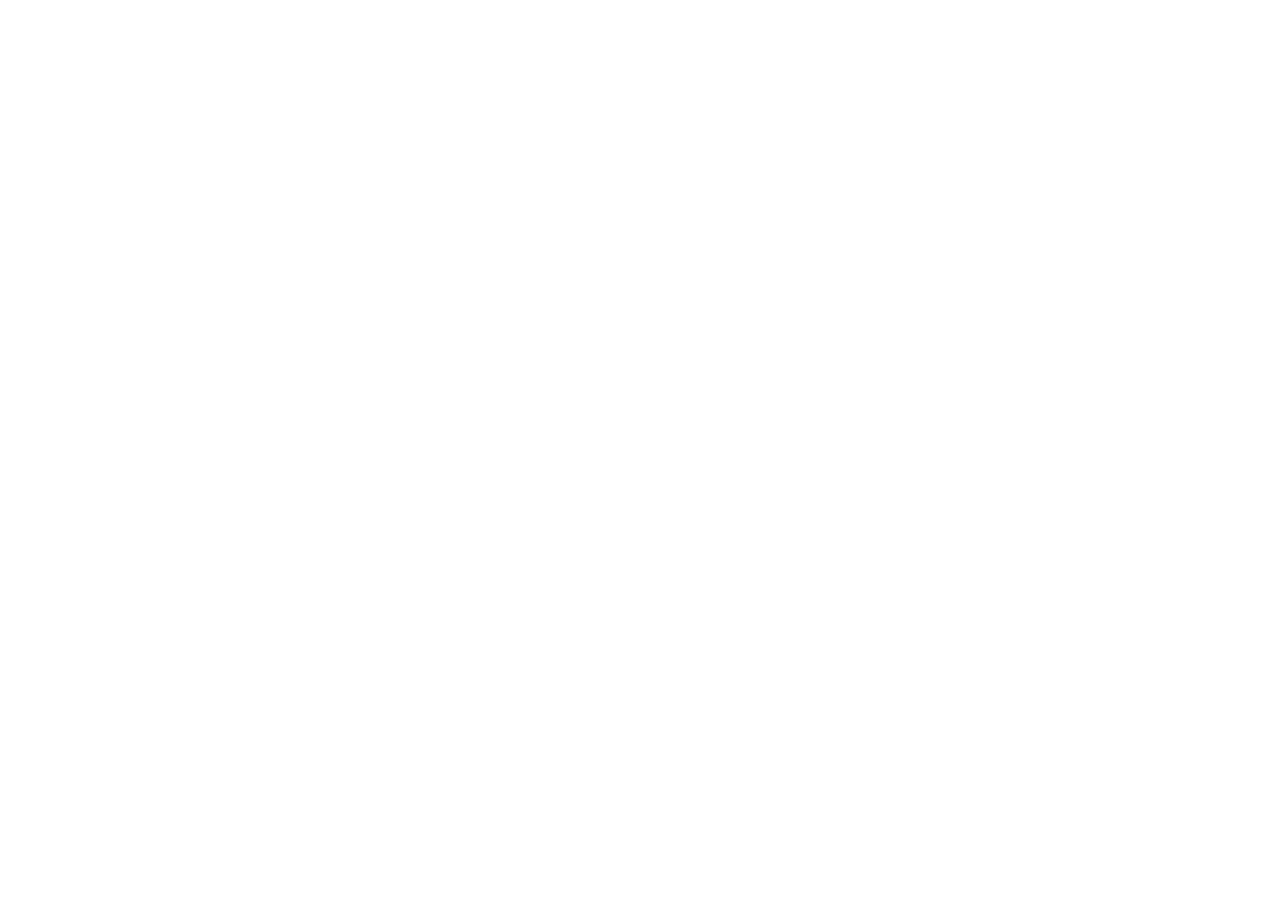
==== login.html @ d52c8773 "init project" ====
<!DOCTYPE html>
<html lang="en">

<head>
    <meta charset="UTF-8">
    <meta http-equiv="X-UA-Compatible" content="IE=edge">
    <meta name="viewport" content="width=device-width, initial-scale=1.0">
    <title>Document</title>
</head>

<body>

</body>

</html>
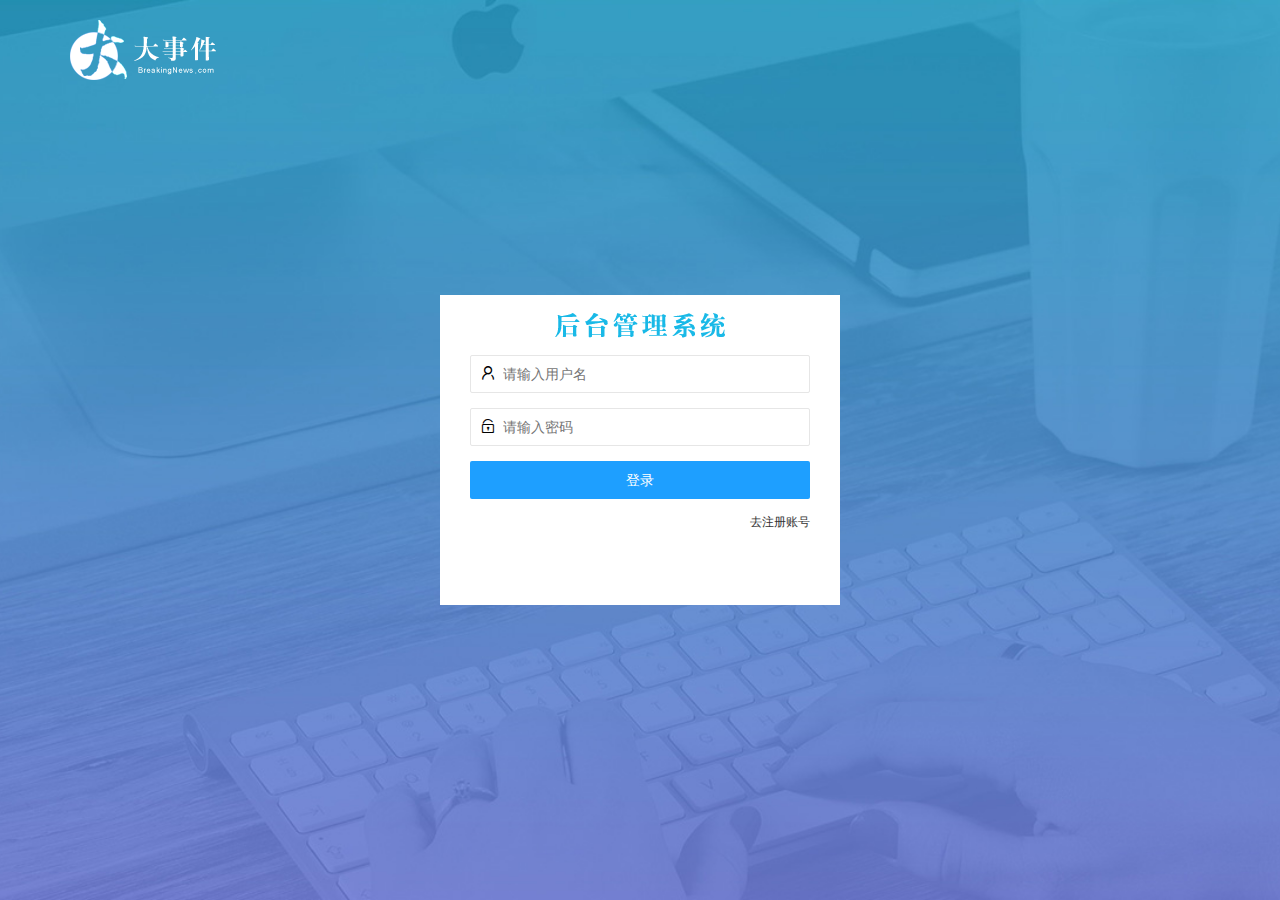
==== commit 73c5dde0: "完成了登录和注册功能的开发" ====
--- a/login.html
+++ b/login.html
@@ -5,11 +5,84 @@
     <meta charset="UTF-8">
     <meta http-equiv="X-UA-Compatible" content="IE=edge">
     <meta name="viewport" content="width=device-width, initial-scale=1.0">
-    <title>Document</title>
+    <title>大事件-登录/注册</title>
+    <!-- 导入liyui的样式 -->
+    <link rel="stylesheet" href="assets/lib/layui/css/layui.css">
+    <!-- 导入自己的样式表 -->
+    <link rel="stylesheet" href="/assets/css/login.css" />
 </head>
 
 <body>
+    <!-- 头部的logo区域 -->
+    <div class="layui-main">
+        <img src="assets/images/logo.png" alt="">
+    </div>
+    <!-- 登录注册区域 -->
+    <div class="loginAndRegBox">
+        <div class="title-box"></div>
+        <!-- 登录的div -->
+        <div class="login-box">
+            <!-- 登录的表单 -->
+            <form class="layui-form" id="form_login">
+                <!-- 用户名 -->
+                <div class="layui-form-item">
+                    <i class="layui-icon layui-icon-username"></i>
+                    <input type="text" name="username" required lay-verify="required" placeholder="请输入用户名" autocomplete="off" class="layui-input">
+                </div>
+                <!-- 密码 -->
+                <div class="layui-form-item">
+                    <i class="layui-icon layui-icon-password"></i>
+                    <input type="password" name="password" required lay-verify="required|pwd" placeholder="请输入密码" autocomplete="off" class="layui-input">
+                </div>
+                <!-- 登录按钮 -->
+                <div class="layui-form-item">
+                    <button class="layui-btn layui-btn-fluid layui-btn-normal" lay-submit lay-filter="formDemo">登录</button>
+                </div>
+                <div class="layui-form-item links">
+                    <!-- javascript:;防止点击的时候页面进行跳转 -->
+                    <a href="javascript:;" id="link_reg">去注册账号</a>
+                </div>
+            </form>
+        </div>
+        <!-- 注册的div -->
+        <div class="reg-box">
+            <!-- 注册的表单 -->
+            <form class="layui-form" id="form_reg">
+                <!-- 用户名 -->
+                <div class="layui-form-item">
+                    <i class="layui-icon layui-icon-username"></i>
+                    <input type="text" name="username" required lay-verify="required" placeholder="请输入用户名" autocomplete="off" class="layui-input">
+                </div>
+                <!-- 密码 -->
+                <div class="layui-form-item">
+                    <i class="layui-icon layui-icon-password"></i>
+                    <input type="password" name="password" required lay-verify="required|pwd" placeholder="请输入密码" autocomplete="off" class="layui-input">
+                </div>
+                <!-- 确认密码 -->
+                <div class="layui-form-item">
+                    <i class="layui-icon layui-icon-password"></i>
+                    <input type="password" name="repassword" required lay-verify="required|pwd|repwd" placeholder="请输入密码" autocomplete="off" class="layui-input">
+                </div>
+                <!-- 注册按钮 -->
+                <div class="layui-form-item">
+                    <button class="layui-btn layui-btn-fluid layui-btn-normal" lay-submit lay-filter="formDemo">注册</button>
+                </div>
+                <div class="layui-form-item links">
+                    <!-- javascript:;防止点击的时候页面进行跳转 -->
+                    <a href="javascript:;" id="link_login">去登录</a>
+                </div>
+            </form>
 
+        </div>
+    </div>
+    <!-- 导入layui的js文件 -->
+    <script src="assets/lib/layui/layui.all.js"></script>
+    <!-- 导入jQuery -->
+    <script src="assets/lib/jquery.js"></script>
+    <!-- 导入自己的baseAPI脚本 -->
+    <script src="assets/js/baseAPI.js"></script>
+    <!-- 导入自己的JavaScript脚本 -->
+    <script src="assets/js/login.js"></script>
 </body>
 
 </html>--- a/assets/lib/layui/css/layui.css
+++ b/assets/lib/layui/css/layui.css
@@ -0,0 +1,2 @@
+/** layui-v2.5.5 MIT License By https://www.layui.com */
+ .layui-inline,img{display:inline-block;vertical-align:middle}h1,h2,h3,h4,h5,h6{font-weight:400}.layui-edge,.layui-header,.layui-inline,.layui-main{position:relative}.layui-body,.layui-edge,.layui-elip{overflow:hidden}.layui-btn,.layui-edge,.layui-inline,img{vertical-align:middle}.layui-btn,.layui-disabled,.layui-icon,.layui-unselect{-moz-user-select:none;-webkit-user-select:none;-ms-user-select:none}.layui-elip,.layui-form-checkbox span,.layui-form-pane .layui-form-label{text-overflow:ellipsis;white-space:nowrap}.layui-breadcrumb,.layui-tree-btnGroup{visibility:hidden}blockquote,body,button,dd,div,dl,dt,form,h1,h2,h3,h4,h5,h6,input,li,ol,p,pre,td,textarea,th,ul{margin:0;padding:0;-webkit-tap-highlight-color:rgba(0,0,0,0)}a:active,a:hover{outline:0}img{border:none}li{list-style:none}table{border-collapse:collapse;border-spacing:0}h4,h5,h6{font-size:100%}button,input,optgroup,option,select,textarea{font-family:inherit;font-size:inherit;font-style:inherit;font-weight:inherit;outline:0}pre{white-space:pre-wrap;white-space:-moz-pre-wrap;white-space:-pre-wrap;white-space:-o-pre-wrap;word-wrap:break-word}body{line-height:24px;font:14px Helvetica Neue,Helvetica,PingFang SC,Tahoma,Arial,sans-serif}hr{height:1px;margin:10px 0;border:0;clear:both}a{color:#333;text-decoration:none}a:hover{color:#777}a cite{font-style:normal;*cursor:pointer}.layui-border-box,.layui-border-box *{box-sizing:border-box}.layui-box,.layui-box *{box-sizing:content-box}.layui-clear{clear:both;*zoom:1}.layui-clear:after{content:'\20';clear:both;*zoom:1;display:block;height:0}.layui-inline{*display:inline;*zoom:1}.layui-edge{display:inline-block;width:0;height:0;border-width:6px;border-style:dashed;border-color:transparent}.layui-edge-top{top:-4px;border-bottom-color:#999;border-bottom-style:solid}.layui-edge-right{border-left-color:#999;border-left-style:solid}.layui-edge-bottom{top:2px;border-top-color:#999;border-top-style:solid}.layui-edge-left{border-right-color:#999;border-right-style:solid}.layui-disabled,.layui-disabled:hover{color:#d2d2d2!important;cursor:not-allowed!important}.layui-circle{border-radius:100%}.layui-show{display:block!important}.layui-hide{display:none!important}@font-face{font-family:layui-icon;src:url(../font/iconfont.eot?v=250);src:url(../font/iconfont.eot?v=250#iefix) format('embedded-opentype'),url(../font/iconfont.woff2?v=250) format('woff2'),url(../font/iconfont.woff?v=250) format('woff'),url(../font/iconfont.ttf?v=250) format('truetype'),url(../font/iconfont.svg?v=250#layui-icon) format('svg')}.layui-icon{font-family:layui-icon!important;font-size:16px;font-style:normal;-webkit-font-smoothing:antialiased;-moz-osx-font-smoothing:grayscale}.layui-icon-reply-fill:before{content:"\e611"}.layui-icon-set-fill:before{content:"\e614"}.layui-icon-menu-fill:before{content:"\e60f"}.layui-icon-search:before{content:"\e615"}.layui-icon-share:before{content:"\e641"}.layui-icon-set-sm:before{content:"\e620"}.layui-icon-engine:before{content:"\e628"}.layui-icon-close:before{content:"\1006"}.layui-icon-close-fill:before{content:"\1007"}.layui-icon-chart-screen:before{content:"\e629"}.layui-icon-star:before{content:"\e600"}.layui-icon-circle-dot:before{content:"\e617"}.layui-icon-chat:before{content:"\e606"}.layui-icon-release:before{content:"\e609"}.layui-icon-list:before{content:"\e60a"}.layui-icon-chart:before{content:"\e62c"}.layui-icon-ok-circle:before{content:"\1005"}.layui-icon-layim-theme:before{content:"\e61b"}.layui-icon-table:before{content:"\e62d"}.layui-icon-right:before{content:"\e602"}.layui-icon-left:before{content:"\e603"}.layui-icon-cart-simple:before{content:"\e698"}.layui-icon-face-cry:before{content:"\e69c"}.layui-icon-face-smile:before{content:"\e6af"}.layui-icon-survey:before{content:"\e6b2"}.layui-icon-tree:before{content:"\e62e"}.layui-icon-upload-circle:before{content:"\e62f"}.layui-icon-add-circle:before{content:"\e61f"}.layui-icon-download-circle:before{content:"\e601"}.layui-icon-templeate-1:before{content:"\e630"}.layui-icon-util:before{content:"\e631"}.layui-icon-face-surprised:before{content:"\e664"}.layui-icon-edit:before{content:"\e642"}.layui-icon-speaker:before{content:"\e645"}.layui-icon-down:before{content:"\e61a"}.layui-icon-file:before{content:"\e621"}.layui-icon-layouts:before{content:"\e632"}.layui-icon-rate-half:before{content:"\e6c9"}.layui-icon-add-circle-fine:before{content:"\e608"}.layui-icon-prev-circle:before{content:"\e633"}.layui-icon-read:before{content:"\e705"}.layui-icon-404:before{content:"\e61c"}.layui-icon-carousel:before{content:"\e634"}.layui-icon-help:before{content:"\e607"}.layui-icon-code-circle:before{content:"\e635"}.layui-icon-water:before{content:"\e636"}.layui-icon-username:before{content:"\e66f"}.layui-icon-find-fill:before{content:"\e670"}.layui-icon-about:before{content:"\e60b"}.layui-icon-location:before{content:"\e715"}.layui-icon-up:before{content:"\e619"}.layui-icon-pause:before{content:"\e651"}.layui-icon-date:before{content:"\e637"}.layui-icon-layim-uploadfile:before{content:"\e61d"}.layui-icon-delete:before{content:"\e640"}.layui-icon-play:before{content:"\e652"}.layui-icon-top:before{content:"\e604"}.layui-icon-friends:before{content:"\e612"}.layui-icon-refresh-3:before{content:"\e9aa"}.layui-icon-ok:before{content:"\e605"}.layui-icon-layer:before{content:"\e638"}.layui-icon-face-smile-fine:before{content:"\e60c"}.layui-icon-dollar:before{content:"\e659"}.layui-icon-group:before{content:"\e613"}.layui-icon-layim-download:before{content:"\e61e"}.layui-icon-picture-fine:before{content:"\e60d"}.layui-icon-link:before{content:"\e64c"}.layui-icon-diamond:before{content:"\e735"}.layui-icon-log:before{content:"\e60e"}.layui-icon-rate-solid:before{content:"\e67a"}.layui-icon-fonts-del:before{content:"\e64f"}.layui-icon-unlink:before{content:"\e64d"}.layui-icon-fonts-clear:before{content:"\e639"}.layui-icon-triangle-r:before{content:"\e623"}.layui-icon-circle:before{content:"\e63f"}.layui-icon-radio:before{content:"\e643"}.layui-icon-align-center:before{content:"\e647"}.layui-icon-align-right:before{content:"\e648"}.layui-icon-align-left:before{content:"\e649"}.layui-icon-loading-1:before{content:"\e63e"}.layui-icon-return:before{content:"\e65c"}.layui-icon-fonts-strong:before{content:"\e62b"}.layui-icon-upload:before{content:"\e67c"}.layui-icon-dialogue:before{content:"\e63a"}.layui-icon-video:before{content:"\e6ed"}.layui-icon-headset:before{content:"\e6fc"}.layui-icon-cellphone-fine:before{content:"\e63b"}.layui-icon-add-1:before{content:"\e654"}.layui-icon-face-smile-b:before{content:"\e650"}.layui-icon-fonts-html:before{content:"\e64b"}.layui-icon-form:before{content:"\e63c"}.layui-icon-cart:before{content:"\e657"}.layui-icon-camera-fill:before{content:"\e65d"}.layui-icon-tabs:before{content:"\e62a"}.layui-icon-fonts-code:before{content:"\e64e"}.layui-icon-fire:before{content:"\e756"}.layui-icon-set:before{content:"\e716"}.layui-icon-fonts-u:before{content:"\e646"}.layui-icon-triangle-d:before{content:"\e625"}.layui-icon-tips:before{content:"\e702"}.layui-icon-picture:before{content:"\e64a"}.layui-icon-more-vertical:before{content:"\e671"}.layui-icon-flag:before{content:"\e66c"}.layui-icon-loading:before{content:"\e63d"}.layui-icon-fonts-i:before{content:"\e644"}.layui-icon-refresh-1:before{content:"\e666"}.layui-icon-rmb:before{content:"\e65e"}.layui-icon-home:before{content:"\e68e"}.layui-icon-user:before{content:"\e770"}.layui-icon-notice:before{content:"\e667"}.layui-icon-login-weibo:before{content:"\e675"}.layui-icon-voice:before{content:"\e688"}.layui-icon-upload-drag:before{content:"\e681"}.layui-icon-login-qq:before{content:"\e676"}.layui-icon-snowflake:before{content:"\e6b1"}.layui-icon-file-b:before{content:"\e655"}.layui-icon-template:before{content:"\e663"}.layui-icon-auz:before{content:"\e672"}.layui-icon-console:before{content:"\e665"}.layui-icon-app:before{content:"\e653"}.layui-icon-prev:before{content:"\e65a"}.layui-icon-website:before{content:"\e7ae"}.layui-icon-next:before{content:"\e65b"}.layui-icon-component:before{content:"\e857"}.layui-icon-more:before{content:"\e65f"}.layui-icon-login-wechat:before{content:"\e677"}.layui-icon-shrink-right:before{content:"\e668"}.layui-icon-spread-left:before{content:"\e66b"}.layui-icon-camera:before{content:"\e660"}.layui-icon-note:before{content:"\e66e"}.layui-icon-refresh:before{content:"\e669"}.layui-icon-female:before{content:"\e661"}.layui-icon-male:before{content:"\e662"}.layui-icon-password:before{content:"\e673"}.layui-icon-senior:before{content:"\e674"}.layui-icon-theme:before{content:"\e66a"}.layui-icon-tread:before{content:"\e6c5"}.layui-icon-praise:before{content:"\e6c6"}.layui-icon-star-fill:before{content:"\e658"}.layui-icon-rate:before{content:"\e67b"}.layui-icon-template-1:before{content:"\e656"}.layui-icon-vercode:before{content:"\e679"}.layui-icon-cellphone:before{content:"\e678"}.layui-icon-screen-full:before{content:"\e622"}.layui-icon-screen-restore:before{content:"\e758"}.layui-icon-cols:before{content:"\e610"}.layui-icon-export:before{content:"\e67d"}.layui-icon-print:before{content:"\e66d"}.layui-icon-slider:before{content:"\e714"}.layui-icon-addition:before{content:"\e624"}.layui-icon-subtraction:before{content:"\e67e"}.layui-icon-service:before{content:"\e626"}.layui-icon-transfer:before{content:"\e691"}.layui-main{width:1140px;margin:0 auto}.layui-header{z-index:1000;height:60px}.layui-header a:hover{transition:all .5s;-webkit-transition:all .5s}.layui-side{position:fixed;left:0;top:0;bottom:0;z-index:999;width:200px;overflow-x:hidden}.layui-side-scroll{position:relative;width:220px;height:100%;overflow-x:hidden}.layui-body{position:absolute;left:200px;right:0;top:0;bottom:0;z-index:998;width:auto;overflow-y:auto;box-sizing:border-box}.layui-layout-body{overflow:hidden}.layui-layout-admin .layui-header{background-color:#23262E}.layui-layout-admin .layui-side{top:60px;width:200px;overflow-x:hidden}.layui-layout-admin .layui-body{position:fixed;top:60px;bottom:44px}.layui-layout-admin .layui-main{width:auto;margin:0 15px}.layui-layout-admin .layui-footer{position:fixed;left:200px;right:0;bottom:0;height:44px;line-height:44px;padding:0 15px;background-color:#eee}.layui-layout-admin .layui-logo{position:absolute;left:0;top:0;width:200px;height:100%;line-height:60px;text-align:center;color:#009688;font-size:16px}.layui-layout-admin .layui-header .layui-nav{background:0 0}.layui-layout-left{position:absolute!important;left:200px;top:0}.layui-layout-right{position:absolute!important;right:0;top:0}.layui-container{position:relative;margin:0 auto;padding:0 15px;box-sizing:border-box}.layui-fluid{position:relative;margin:0 auto;padding:0 15px}.layui-row:after,.layui-row:before{content:'';display:block;clear:both}.layui-col-lg1,.layui-col-lg10,.layui-col-lg11,.layui-col-lg12,.layui-col-lg2,.layui-col-lg3,.layui-col-lg4,.layui-col-lg5,.layui-col-lg6,.layui-col-lg7,.layui-col-lg8,.layui-col-lg9,.layui-col-md1,.layui-col-md10,.layui-col-md11,.layui-col-md12,.layui-col-md2,.layui-col-md3,.layui-col-md4,.layui-col-md5,.layui-col-md6,.layui-col-md7,.layui-col-md8,.layui-col-md9,.layui-col-sm1,.layui-col-sm10,.layui-col-sm11,.layui-col-sm12,.layui-col-sm2,.layui-col-sm3,.layui-col-sm4,.layui-col-sm5,.layui-col-sm6,.layui-col-sm7,.layui-col-sm8,.layui-col-sm9,.layui-col-xs1,.layui-col-xs10,.layui-col-xs11,.layui-col-xs12,.layui-col-xs2,.layui-col-xs3,.layui-col-xs4,.layui-col-xs5,.layui-col-xs6,.layui-col-xs7,.layui-col-xs8,.layui-col-xs9{position:relative;display:block;box-sizing:border-box}.layui-col-xs1,.layui-col-xs10,.layui-col-xs11,.layui-col-xs12,.layui-col-xs2,.layui-col-xs3,.layui-col-xs4,.layui-col-xs5,.layui-col-xs6,.layui-col-xs7,.layui-col-xs8,.layui-col-xs9{float:left}.layui-col-xs1{width:8.33333333%}.layui-col-xs2{width:16.66666667%}.layui-col-xs3{width:25%}.layui-col-xs4{width:33.33333333%}.layui-col-xs5{width:41.66666667%}.layui-col-xs6{width:50%}.layui-col-xs7{width:58.33333333%}.layui-col-xs8{width:66.66666667%}.layui-col-xs9{width:75%}.layui-col-xs10{width:83.33333333%}.layui-col-xs11{width:91.66666667%}.layui-col-xs12{width:100%}.layui-col-xs-offset1{margin-left:8.33333333%}.layui-col-xs-offset2{margin-left:16.66666667%}.layui-col-xs-offset3{margin-left:25%}.layui-col-xs-offset4{margin-left:33.33333333%}.layui-col-xs-offset5{margin-left:41.66666667%}.layui-col-xs-offset6{margin-left:50%}.layui-col-xs-offset7{margin-left:58.33333333%}.layui-col-xs-offset8{margin-left:66.66666667%}.layui-col-xs-offset9{margin-left:75%}.layui-col-xs-offset10{margin-left:83.33333333%}.layui-col-xs-offset11{margin-left:91.66666667%}.layui-col-xs-offset12{margin-left:100%}@media screen and (max-width:768px){.layui-hide-xs{display:none!important}.layui-show-xs-block{display:block!important}.layui-show-xs-inline{display:inline!important}.layui-show-xs-inline-block{display:inline-block!important}}@media screen and (min-width:768px){.layui-container{width:750px}.layui-hide-sm{display:none!important}.layui-show-sm-block{display:block!important}.layui-show-sm-inline{display:inline!important}.layui-show-sm-inline-block{display:inline-block!important}.layui-col-sm1,.layui-col-sm10,.layui-col-sm11,.layui-col-sm12,.layui-col-sm2,.layui-col-sm3,.layui-col-sm4,.layui-col-sm5,.layui-col-sm6,.layui-col-sm7,.layui-col-sm8,.layui-col-sm9{float:left}.layui-col-sm1{width:8.33333333%}.layui-col-sm2{width:16.66666667%}.layui-col-sm3{width:25%}.layui-col-sm4{width:33.33333333%}.layui-col-sm5{width:41.66666667%}.layui-col-sm6{width:50%}.layui-col-sm7{width:58.33333333%}.layui-col-sm8{width:66.66666667%}.layui-col-sm9{width:75%}.layui-col-sm10{width:83.33333333%}.layui-col-sm11{width:91.66666667%}.layui-col-sm12{width:100%}.layui-col-sm-offset1{margin-left:8.33333333%}.layui-col-sm-offset2{margin-left:16.66666667%}.layui-col-sm-offset3{margin-left:25%}.layui-col-sm-offset4{margin-left:33.33333333%}.layui-col-sm-offset5{margin-left:41.66666667%}.layui-col-sm-offset6{margin-left:50%}.layui-col-sm-offset7{margin-left:58.33333333%}.layui-col-sm-offset8{margin-left:66.66666667%}.layui-col-sm-offset9{margin-left:75%}.layui-col-sm-offset10{margin-left:83.33333333%}.layui-col-sm-offset11{margin-left:91.66666667%}.layui-col-sm-offset12{margin-left:100%}}@media screen and (min-width:992px){.layui-container{width:970px}.layui-hide-md{display:none!important}.layui-show-md-block{display:block!important}.layui-show-md-inline{display:inline!important}.layui-show-md-inline-block{display:inline-block!important}.layui-col-md1,.layui-col-md10,.layui-col-md11,.layui-col-md12,.layui-col-md2,.layui-col-md3,.layui-col-md4,.layui-col-md5,.layui-col-md6,.layui-col-md7,.layui-col-md8,.layui-col-md9{float:left}.layui-col-md1{width:8.33333333%}.layui-col-md2{width:16.66666667%}.layui-col-md3{width:25%}.layui-col-md4{width:33.33333333%}.layui-col-md5{width:41.66666667%}.layui-col-md6{width:50%}.layui-col-md7{width:58.33333333%}.layui-col-md8{width:66.66666667%}.layui-col-md9{width:75%}.layui-col-md10{width:83.33333333%}.layui-col-md11{width:91.66666667%}.layui-col-md12{width:100%}.layui-col-md-offset1{margin-left:8.33333333%}.layui-col-md-offset2{margin-left:16.66666667%}.layui-col-md-offset3{margin-left:25%}.layui-col-md-offset4{margin-left:33.33333333%}.layui-col-md-offset5{margin-left:41.66666667%}.layui-col-md-offset6{margin-left:50%}.layui-col-md-offset7{margin-left:58.33333333%}.layui-col-md-offset8{margin-left:66.66666667%}.layui-col-md-offset9{margin-left:75%}.layui-col-md-offset10{margin-left:83.33333333%}.layui-col-md-offset11{margin-left:91.66666667%}.layui-col-md-offset12{margin-left:100%}}@media screen and (min-width:1200px){.layui-container{width:1170px}.layui-hide-lg{display:none!important}.layui-show-lg-block{display:block!important}.layui-show-lg-inline{display:inline!important}.layui-show-lg-inline-block{display:inline-block!important}.layui-col-lg1,.layui-col-lg10,.layui-col-lg11,.layui-col-lg12,.layui-col-lg2,.layui-col-lg3,.layui-col-lg4,.layui-col-lg5,.layui-col-lg6,.layui-col-lg7,.layui-col-lg8,.layui-col-lg9{float:left}.layui-col-lg1{width:8.33333333%}.layui-col-lg2{width:16.66666667%}.layui-col-lg3{width:25%}.layui-col-lg4{width:33.33333333%}.layui-col-lg5{width:41.66666667%}.layui-col-lg6{width:50%}.layui-col-lg7{width:58.33333333%}.layui-col-lg8{width:66.66666667%}.layui-col-lg9{width:75%}.layui-col-lg10{width:83.33333333%}.layui-col-lg11{width:91.66666667%}.layui-col-lg12{width:100%}.layui-col-lg-offset1{margin-left:8.33333333%}.layui-col-lg-offset2{margin-left:16.66666667%}.layui-col-lg-offset3{margin-left:25%}.layui-col-lg-offset4{margin-left:33.33333333%}.layui-col-lg-offset5{margin-left:41.66666667%}.layui-col-lg-offset6{margin-left:50%}.layui-col-lg-offset7{margin-left:58.33333333%}.layui-col-lg-offset8{margin-left:66.66666667%}.layui-col-lg-offset9{margin-left:75%}.layui-col-lg-offset10{margin-left:83.33333333%}.layui-col-lg-offset11{margin-left:91.66666667%}.layui-col-lg-offset12{margin-left:100%}}.layui-col-space1{margin:-.5px}.layui-col-space1>*{padding:.5px}.layui-col-space3{margin:-1.5px}.layui-col-space3>*{padding:1.5px}.layui-col-space5{margin:-2.5px}.layui-col-space5>*{padding:2.5px}.layui-col-space8{margin:-3.5px}.layui-col-space8>*{padding:3.5px}.layui-col-space10{margin:-5px}.layui-col-space10>*{padding:5px}.layui-col-space12{margin:-6px}.layui-col-space12>*{padding:6px}.layui-col-space15{margin:-7.5px}.layui-col-space15>*{padding:7.5px}.layui-col-space18{margin:-9px}.layui-col-space18>*{padding:9px}.layui-col-space20{margin:-10px}.layui-col-space20>*{padding:10px}.layui-col-space22{margin:-11px}.layui-col-space22>*{padding:11px}.layui-col-space25{margin:-12.5px}.layui-col-space25>*{padding:12.5px}.layui-col-space30{margin:-15px}.layui-col-space30>*{padding:15px}.layui-btn,.layui-input,.layui-select,.layui-textarea,.layui-upload-button{outline:0;-webkit-appearance:none;transition:all .3s;-webkit-transition:all .3s;box-sizing:border-box}.layui-elem-quote{margin-bottom:10px;padding:15px;line-height:22px;border-left:5px solid #009688;border-radius:0 2px 2px 0;background-color:#f2f2f2}.layui-quote-nm{border-style:solid;border-width:1px 1px 1px 5px;background:0 0}.layui-elem-field{margin-bottom:10px;padding:0;border-width:1px;border-style:solid}.layui-elem-field legend{margin-left:20px;padding:0 10px;font-size:20px;font-weight:300}.layui-field-title{margin:10px 0 20px;border-width:1px 0 0}.layui-field-box{padding:10px 15px}.layui-field-title .layui-field-box{padding:10px 0}.layui-progress{position:relative;height:6px;border-radius:20px;background-color:#e2e2e2}.layui-progress-bar{position:absolute;left:0;top:0;width:0;max-width:100%;height:6px;border-radius:20px;text-align:right;background-color:#5FB878;transition:all .3s;-webkit-transition:all .3s}.layui-progress-big,.layui-progress-big .layui-progress-bar{height:18px;line-height:18px}.layui-progress-text{position:relative;top:-20px;line-height:18px;font-size:12px;color:#666}.layui-progress-big .layui-progress-text{position:static;padding:0 10px;color:#fff}.layui-collapse{border-width:1px;border-style:solid;border-radius:2px}.layui-colla-content,.layui-colla-item{border-top-width:1px;border-top-style:solid}.layui-colla-item:first-child{border-top:none}.layui-colla-title{position:relative;height:42px;line-height:42px;padding:0 15px 0 35px;color:#333;background-color:#f2f2f2;cursor:pointer;font-size:14px;overflow:hidden}.layui-colla-content{display:none;padding:10px 15px;line-height:22px;color:#666}.layui-colla-icon{position:absolute;left:15px;top:0;font-size:14px}.layui-card{margin-bottom:15px;border-radius:2px;background-color:#fff;box-shadow:0 1px 2px 0 rgba(0,0,0,.05)}.layui-card:last-child{margin-bottom:0}.layui-card-header{position:relative;height:42px;line-height:42px;padding:0 15px;border-bottom:1px solid #f6f6f6;color:#333;border-radius:2px 2px 0 0;font-size:14px}.layui-bg-black,.layui-bg-blue,.layui-bg-cyan,.layui-bg-green,.layui-bg-orange,.layui-bg-red{color:#fff!important}.layui-card-body{position:relative;padding:10px 15px;line-height:24px}.layui-card-body[pad15]{padding:15px}.layui-card-body[pad20]{padding:20px}.layui-card-body .layui-table{margin:5px 0}.layui-card .layui-tab{margin:0}.layui-panel-window{position:relative;padding:15px;border-radius:0;border-top:5px solid #E6E6E6;background-color:#fff}.layui-auxiliar-moving{position:fixed;left:0;right:0;top:0;bottom:0;width:100%;height:100%;background:0 0;z-index:9999999999}.layui-form-label,.layui-form-mid,.layui-form-select,.layui-input-block,.layui-input-inline,.layui-textarea{position:relative}.layui-bg-red{background-color:#FF5722!important}.layui-bg-orange{background-color:#FFB800!important}.layui-bg-green{background-color:#009688!important}.layui-bg-cyan{background-color:#2F4056!important}.layui-bg-blue{background-color:#1E9FFF!important}.layui-bg-black{background-color:#393D49!important}.layui-bg-gray{background-color:#eee!important;color:#666!important}.layui-badge-rim,.layui-colla-content,.layui-colla-item,.layui-collapse,.layui-elem-field,.layui-form-pane .layui-form-item[pane],.layui-form-pane .layui-form-label,.layui-input,.layui-layedit,.layui-layedit-tool,.layui-quote-nm,.layui-select,.layui-tab-bar,.layui-tab-card,.layui-tab-title,.layui-tab-title .layui-this:after,.layui-textarea{border-color:#e6e6e6}.layui-timeline-item:before,hr{background-color:#e6e6e6}.layui-text{line-height:22px;font-size:14px;color:#666}.layui-text h1,.layui-text h2,.layui-text h3{font-weight:500;color:#333}.layui-text h1{font-size:30px}.layui-text h2{font-size:24px}.layui-text h3{font-size:18px}.layui-text a:not(.layui-btn){color:#01AAED}.layui-text a:not(.layui-btn):hover{text-decoration:underline}.layui-text ul{padding:5px 0 5px 15px}.layui-text ul li{margin-top:5px;list-style-type:disc}.layui-text em,.layui-word-aux{color:#999!important;padding:0 5px!important}.layui-btn{display:inline-block;height:38px;line-height:38px;padding:0 18px;background-color:#009688;color:#fff;white-space:nowrap;text-align:center;font-size:14px;border:none;border-radius:2px;cursor:pointer}.layui-btn:hover{opacity:.8;filter:alpha(opacity=80);color:#fff}.layui-btn:active{opacity:1;filter:alpha(opacity=100)}.layui-btn+.layui-btn{margin-left:10px}.layui-btn-container{font-size:0}.layui-btn-container .layui-btn{margin-right:10px;margin-bottom:10px}.layui-btn-container .layui-btn+.layui-btn{margin-left:0}.layui-table .layui-btn-container .layui-btn{margin-bottom:9px}.layui-btn-radius{border-radius:100px}.layui-btn .layui-icon{margin-right:3px;font-size:18px;vertical-align:bottom;vertical-align:middle\9}.layui-btn-primary{border:1px solid #C9C9C9;background-color:#fff;color:#555}.layui-btn-primary:hover{border-color:#009688;color:#333}.layui-btn-normal{background-color:#1E9FFF}.layui-btn-warm{background-color:#FFB800}.layui-btn-danger{background-color:#FF5722}.layui-btn-checked{background-color:#5FB878}.layui-btn-disabled,.layui-btn-disabled:active,.layui-btn-disabled:hover{border:1px solid #e6e6e6;background-color:#FBFBFB;color:#C9C9C9;cursor:not-allowed;opacity:1}.layui-btn-lg{height:44px;line-height:44px;padding:0 25px;font-size:16px}.layui-btn-sm{height:30px;line-height:30px;padding:0 10px;font-size:12px}.layui-btn-sm i{font-size:16px!important}.layui-btn-xs{height:22px;line-height:22px;padding:0 5px;font-size:12px}.layui-btn-xs i{font-size:14px!important}.layui-btn-group{display:inline-block;vertical-align:middle;font-size:0}.layui-btn-group .layui-btn{margin-left:0!important;margin-right:0!important;border-left:1px solid rgba(255,255,255,.5);border-radius:0}.layui-btn-group .layui-btn-primary{border-left:none}.layui-btn-group .layui-btn-primary:hover{border-color:#C9C9C9;color:#009688}.layui-btn-group .layui-btn:first-child{border-left:none;border-radius:2px 0 0 2px}.layui-btn-group .layui-btn-primary:first-child{border-left:1px solid #c9c9c9}.layui-btn-group .layui-btn:last-child{border-radius:0 2px 2px 0}.layui-btn-group .layui-btn+.layui-btn{margin-left:0}.layui-btn-group+.layui-btn-group{margin-left:10px}.layui-btn-fluid{width:100%}.layui-input,.layui-select,.layui-textarea{height:38px;line-height:1.3;line-height:38px\9;border-width:1px;border-style:solid;background-color:#fff;border-radius:2px}.layui-input::-webkit-input-placeholder,.layui-select::-webkit-input-placeholder,.layui-textarea::-webkit-input-placeholder{line-height:1.3}.layui-input,.layui-textarea{display:block;width:100%;padding-left:10px}.layui-input:hover,.layui-textarea:hover{border-color:#D2D2D2!important}.layui-input:focus,.layui-textarea:focus{border-color:#C9C9C9!important}.layui-textarea{min-height:100px;height:auto;line-height:20px;padding:6px 10px;resize:vertical}.layui-select{padding:0 10px}.layui-form input[type=checkbox],.layui-form input[type=radio],.layui-form select{display:none}.layui-form [lay-ignore]{display:initial}.layui-form-item{margin-bottom:15px;clear:both;*zoom:1}.layui-form-item:after{content:'\20';clear:both;*zoom:1;display:block;height:0}.layui-form-label{float:left;display:block;padding:9px 15px;width:80px;font-weight:400;line-height:20px;text-align:right}.layui-form-label-col{display:block;float:none;padding:9px 0;line-height:20px;text-align:left}.layui-form-item .layui-inline{margin-bottom:5px;margin-right:10px}.layui-input-block{margin-left:110px;min-height:36px}.layui-input-inline{display:inline-block;vertical-align:middle}.layui-form-item .layui-input-inline{float:left;width:190px;margin-right:10px}.layui-form-text .layui-input-inline{width:auto}.layui-form-mid{float:left;display:block;padding:9px 0!important;line-height:20px;margin-right:10px}.layui-form-danger+.layui-form-select .layui-input,.layui-form-danger:focus{border-color:#FF5722!important}.layui-form-select .layui-input{padding-right:30px;cursor:pointer}.layui-form-select .layui-edge{position:absolute;right:10px;top:50%;margin-top:-3px;cursor:pointer;border-width:6px;border-top-color:#c2c2c2;border-top-style:solid;transition:all .3s;-webkit-transition:all .3s}.layui-form-select dl{display:none;position:absolute;left:0;top:42px;padding:5px 0;z-index:899;min-width:100%;border:1px solid #d2d2d2;max-height:300px;overflow-y:auto;background-color:#fff;border-radius:2px;box-shadow:0 2px 4px rgba(0,0,0,.12);box-sizing:border-box}.layui-form-select dl dd,.layui-form-select dl dt{padding:0 10px;line-height:36px;white-space:nowrap;overflow:hidden;text-overflow:ellipsis}.layui-form-select dl dt{font-size:12px;color:#999}.layui-form-select dl dd{cursor:pointer}.layui-form-select dl dd:hover{background-color:#f2f2f2;-webkit-transition:.5s all;transition:.5s all}.layui-form-select .layui-select-group dd{padding-left:20px}.layui-form-select dl dd.layui-select-tips{padding-left:10px!important;color:#999}.layui-form-select dl dd.layui-this{background-color:#5FB878;color:#fff}.layui-form-checkbox,.layui-form-select dl dd.layui-disabled{background-color:#fff}.layui-form-selected dl{display:block}.layui-form-checkbox,.layui-form-checkbox *,.layui-form-switch{display:inline-block;vertical-align:middle}.layui-form-selected .layui-edge{margin-top:-9px;-webkit-transform:rotate(180deg);transform:rotate(180deg);margin-top:-3px\9}:root .layui-form-selected .layui-edge{margin-top:-9px\0/IE9}.layui-form-selectup dl{top:auto;bottom:42px}.layui-select-none{margin:5px 0;text-align:center;color:#999}.layui-select-disabled .layui-disabled{border-color:#eee!important}.layui-select-disabled .layui-edge{border-top-color:#d2d2d2}.layui-form-checkbox{position:relative;height:30px;line-height:30px;margin-right:10px;padding-right:30px;cursor:pointer;font-size:0;-webkit-transition:.1s linear;transition:.1s linear;box-sizing:border-box}.layui-form-checkbox span{padding:0 10px;height:100%;font-size:14px;border-radius:2px 0 0 2px;background-color:#d2d2d2;color:#fff;overflow:hidden}.layui-form-checkbox:hover span{background-color:#c2c2c2}.layui-form-checkbox i{position:absolute;right:0;top:0;width:30px;height:28px;border:1px solid #d2d2d2;border-left:none;border-radius:0 2px 2px 0;color:#fff;font-size:20px;text-align:center}.layui-form-checkbox:hover i{border-color:#c2c2c2;color:#c2c2c2}.layui-form-checked,.layui-form-checked:hover{border-color:#5FB878}.layui-form-checked span,.layui-form-checked:hover span{background-color:#5FB878}.layui-form-checked i,.layui-form-checked:hover i{color:#5FB878}.layui-form-item .layui-form-checkbox{margin-top:4px}.layui-form-checkbox[lay-skin=primary]{height:auto!important;line-height:normal!important;min-width:18px;min-height:18px;border:none!important;margin-right:0;padding-left:28px;padding-right:0;background:0 0}.layui-form-checkbox[lay-skin=primary] span{padding-left:0;padding-right:15px;line-height:18px;background:0 0;color:#666}.layui-form-checkbox[lay-skin=primary] i{right:auto;left:0;width:16px;height:16px;line-height:16px;border:1px solid #d2d2d2;font-size:12px;border-radius:2px;background-color:#fff;-webkit-transition:.1s linear;transition:.1s linear}.layui-form-checkbox[lay-skin=primary]:hover i{border-color:#5FB878;color:#fff}.layui-form-checked[lay-skin=primary] i{border-color:#5FB878!important;background-color:#5FB878;color:#fff}.layui-checkbox-disbaled[lay-skin=primary] span{background:0 0!important;color:#c2c2c2}.layui-checkbox-disbaled[lay-skin=primary]:hover i{border-color:#d2d2d2}.layui-form-item .layui-form-checkbox[lay-skin=primary]{margin-top:10px}.layui-form-switch{position:relative;height:22px;line-height:22px;min-width:35px;padding:0 5px;margin-top:8px;border:1px solid #d2d2d2;border-radius:20px;cursor:pointer;background-color:#fff;-webkit-transition:.1s linear;transition:.1s linear}.layui-form-switch i{position:absolute;left:5px;top:3px;width:16px;height:16px;border-radius:20px;background-color:#d2d2d2;-webkit-transition:.1s linear;transition:.1s linear}.layui-form-switch em{position:relative;top:0;width:25px;margin-left:21px;padding:0!important;text-align:center!important;color:#999!important;font-style:normal!important;font-size:12px}.layui-form-onswitch{border-color:#5FB878;background-color:#5FB878}.layui-checkbox-disbaled,.layui-checkbox-disbaled i{border-color:#e2e2e2!important}.layui-form-onswitch i{left:100%;margin-left:-21px;background-color:#fff}.layui-form-onswitch em{margin-left:5px;margin-right:21px;color:#fff!important}.layui-checkbox-disbaled span{background-color:#e2e2e2!important}.layui-checkbox-disbaled:hover i{color:#fff!important}[lay-radio]{display:none}.layui-form-radio,.layui-form-radio *{display:inline-block;vertical-align:middle}.layui-form-radio{line-height:28px;margin:6px 10px 0 0;padding-right:10px;cursor:pointer;font-size:0}.layui-form-radio *{font-size:14px}.layui-form-radio>i{margin-right:8px;font-size:22px;color:#c2c2c2}.layui-form-radio>i:hover,.layui-form-radioed>i{color:#5FB878}.layui-radio-disbaled>i{color:#e2e2e2!important}.layui-form-pane .layui-form-label{width:110px;padding:8px 15px;height:38px;line-height:20px;border-width:1px;border-style:solid;border-radius:2px 0 0 2px;text-align:center;background-color:#FBFBFB;overflow:hidden;box-sizing:border-box}.layui-form-pane .layui-input-inline{margin-left:-1px}.layui-form-pane .layui-input-block{margin-left:110px;left:-1px}.layui-form-pane .layui-input{border-radius:0 2px 2px 0}.layui-form-pane .layui-form-text .layui-form-label{float:none;width:100%;border-radius:2px;box-sizing:border-box;text-align:left}.layui-form-pane .layui-form-text .layui-input-inline{display:block;margin:0;top:-1px;clear:both}.layui-form-pane .layui-form-text .layui-input-block{margin:0;left:0;top:-1px}.layui-form-pane .layui-form-text .layui-textarea{min-height:100px;border-radius:0 0 2px 2px}.layui-form-pane .layui-form-checkbox{margin:4px 0 4px 10px}.layui-form-pane .layui-form-radio,.layui-form-pane .layui-form-switch{margin-top:6px;margin-left:10px}.layui-form-pane .layui-form-item[pane]{position:relative;border-width:1px;border-style:solid}.layui-form-pane .layui-form-item[pane] .layui-form-label{position:absolute;left:0;top:0;height:100%;border-width:0 1px 0 0}.layui-form-pane .layui-form-item[pane] .layui-input-inline{margin-left:110px}@media screen and (max-width:450px){.layui-form-item .layui-form-label{text-overflow:ellipsis;overflow:hidden;white-space:nowrap}.layui-form-item .layui-inline{display:block;margin-right:0;margin-bottom:20px;clear:both}.layui-form-item .layui-inline:after{content:'\20';clear:both;display:block;height:0}.layui-form-item .layui-input-inline{display:block;float:none;left:-3px;width:auto;margin:0 0 10px 112px}.layui-form-item .layui-input-inline+.layui-form-mid{margin-left:110px;top:-5px;padding:0}.layui-form-item .layui-form-checkbox{margin-right:5px;margin-bottom:5px}}.layui-layedit{border-width:1px;border-style:solid;border-radius:2px}.layui-layedit-tool{padding:3px 5px;border-bottom-width:1px;border-bottom-style:solid;font-size:0}.layedit-tool-fixed{position:fixed;top:0;border-top:1px solid #e2e2e2}.layui-layedit-tool .layedit-tool-mid,.layui-layedit-tool .layui-icon{display:inline-block;vertical-align:middle;text-align:center;font-size:14px}.layui-layedit-tool .layui-icon{position:relative;width:32px;height:30px;line-height:30px;margin:3px 5px;color:#777;cursor:pointer;border-radius:2px}.layui-layedit-tool .layui-icon:hover{color:#393D49}.layui-layedit-tool .layui-icon:active{color:#000}.layui-layedit-tool .layedit-tool-active{background-color:#e2e2e2;color:#000}.layui-layedit-tool .layui-disabled,.layui-layedit-tool .layui-disabled:hover{color:#d2d2d2;cursor:not-allowed}.layui-layedit-tool .layedit-tool-mid{width:1px;height:18px;margin:0 10px;background-color:#d2d2d2}.layedit-tool-html{width:50px!important;font-size:30px!important}.layedit-tool-b,.layedit-tool-code,.layedit-tool-help{font-size:16px!important}.layedit-tool-d,.layedit-tool-face,.layedit-tool-image,.layedit-tool-unlink{font-size:18px!important}.layedit-tool-image input{position:absolute;font-size:0;left:0;top:0;width:100%;height:100%;opacity:.01;filter:Alpha(opacity=1);cursor:pointer}.layui-layedit-iframe iframe{display:block;width:100%}#LAY_layedit_code{overflow:hidden}.layui-laypage{display:inline-block;*display:inline;*zoom:1;vertical-align:middle;margin:10px 0;font-size:0}.layui-laypage>a:first-child,.layui-laypage>a:first-child em{border-radius:2px 0 0 2px}.layui-laypage>a:last-child,.layui-laypage>a:last-child em{border-radius:0 2px 2px 0}.layui-laypage>:first-child{margin-left:0!important}.layui-laypage>:last-child{margin-right:0!important}.layui-laypage a,.layui-laypage button,.layui-laypage input,.layui-laypage select,.layui-laypage span{border:1px solid #e2e2e2}.layui-laypage a,.layui-laypage span{display:inline-block;*display:inline;*zoom:1;vertical-align:middle;padding:0 15px;height:28px;line-height:28px;margin:0 -1px 5px 0;background-color:#fff;color:#333;font-size:12px}.layui-flow-more a *,.layui-laypage input,.layui-table-view select[lay-ignore]{display:inline-block}.layui-laypage a:hover{color:#009688}.layui-laypage em{font-style:normal}.layui-laypage .layui-laypage-spr{color:#999;font-weight:700}.layui-laypage a{text-decoration:none}.layui-laypage .layui-laypage-curr{position:relative}.layui-laypage .layui-laypage-curr em{position:relative;color:#fff}.layui-laypage .layui-laypage-curr .layui-laypage-em{position:absolute;left:-1px;top:-1px;padding:1px;width:100%;height:100%;background-color:#009688}.layui-laypage-em{border-radius:2px}.layui-laypage-next em,.layui-laypage-prev em{font-family:Sim sun;font-size:16px}.layui-laypage .layui-laypage-count,.layui-laypage .layui-laypage-limits,.layui-laypage .layui-laypage-refresh,.layui-laypage .layui-laypage-skip{margin-left:10px;margin-right:10px;padding:0;border:none}.layui-laypage .layui-laypage-limits,.layui-laypage .layui-laypage-refresh{vertical-align:top}.layui-laypage .layui-laypage-refresh i{font-size:18px;cursor:pointer}.layui-laypage select{height:22px;padding:3px;border-radius:2px;cursor:pointer}.layui-laypage .layui-laypage-skip{height:30px;line-height:30px;color:#999}.layui-laypage button,.layui-laypage input{height:30px;line-height:30px;border-radius:2px;vertical-align:top;background-color:#fff;box-sizing:border-box}.layui-laypage input{width:40px;margin:0 10px;padding:0 3px;text-align:center}.layui-laypage input:focus,.layui-laypage select:focus{border-color:#009688!important}.layui-laypage button{margin-left:10px;padding:0 10px;cursor:pointer}.layui-table,.layui-table-view{margin:10px 0}.layui-flow-more{margin:10px 0;text-align:center;color:#999;font-size:14px}.layui-flow-more a{height:32px;line-height:32px}.layui-flow-more a *{vertical-align:top}.layui-flow-more a cite{padding:0 20px;border-radius:3px;background-color:#eee;color:#333;font-style:normal}.layui-flow-more a cite:hover{opacity:.8}.layui-flow-more a i{font-size:30px;color:#737383}.layui-table{width:100%;background-color:#fff;color:#666}.layui-table tr{transition:all .3s;-webkit-transition:all .3s}.layui-table th{text-align:left;font-weight:400}.layui-table tbody tr:hover,.layui-table thead tr,.layui-table-click,.layui-table-header,.layui-table-hover,.layui-table-mend,.layui-table-patch,.layui-table-tool,.layui-table-total,.layui-table-total tr,.layui-table[lay-even] tr:nth-child(even){background-color:#f2f2f2}.layui-table td,.layui-table th,.layui-table-col-set,.layui-table-fixed-r,.layui-table-grid-down,.layui-table-header,.layui-table-page,.layui-table-tips-main,.layui-table-tool,.layui-table-total,.layui-table-view,.layui-table[lay-skin=line],.layui-table[lay-skin=row]{border-width:1px;border-style:solid;border-color:#e6e6e6}.layui-table td,.layui-table th{position:relative;padding:9px 15px;min-height:20px;line-height:20px;font-size:14px}.layui-table[lay-skin=line] td,.layui-table[lay-skin=line] th{border-width:0 0 1px}.layui-table[lay-skin=row] td,.layui-table[lay-skin=row] th{border-width:0 1px 0 0}.layui-table[lay-skin=nob] td,.layui-table[lay-skin=nob] th{border:none}.layui-table img{max-width:100px}.layui-table[lay-size=lg] td,.layui-table[lay-size=lg] th{padding:15px 30px}.layui-table-view .layui-table[lay-size=lg] .layui-table-cell{height:40px;line-height:40px}.layui-table[lay-size=sm] td,.layui-table[lay-size=sm] th{font-size:12px;padding:5px 10px}.layui-table-view .layui-table[lay-size=sm] .layui-table-cell{height:20px;line-height:20px}.layui-table[lay-data]{display:none}.layui-table-box{position:relative;overflow:hidden}.layui-table-view .layui-table{position:relative;width:auto;margin:0}.layui-table-view .layui-table[lay-skin=line]{border-width:0 1px 0 0}.layui-table-view .layui-table[lay-skin=row]{border-width:0 0 1px}.layui-table-view .layui-table td,.layui-table-view .layui-table th{padding:5px 0;border-top:none;border-left:none}.layui-table-view .layui-table th.layui-unselect .layui-table-cell span{cursor:pointer}.layui-table-view .layui-table td{cursor:default}.layui-table-view .layui-table td[data-edit=text]{cursor:text}.layui-table-view .layui-form-checkbox[lay-skin=primary] i{width:18px;height:18px}.layui-table-view .layui-form-radio{line-height:0;padding:0}.layui-table-view .layui-form-radio>i{margin:0;font-size:20px}.layui-table-init{position:absolute;left:0;top:0;width:100%;height:100%;text-align:center;z-index:110}.layui-table-init .layui-icon{position:absolute;left:50%;top:50%;margin:-15px 0 0 -15px;font-size:30px;color:#c2c2c2}.layui-table-header{border-width:0 0 1px;overflow:hidden}.layui-table-header .layui-table{margin-bottom:-1px}.layui-table-tool .layui-inline[lay-event]{position:relative;width:26px;height:26px;padding:5px;line-height:16px;margin-right:10px;text-align:center;color:#333;border:1px solid #ccc;cursor:pointer;-webkit-transition:.5s all;transition:.5s all}.layui-table-tool .layui-inline[lay-event]:hover{border:1px solid #999}.layui-table-tool-temp{padding-right:120px}.layui-table-tool-self{position:absolute;right:17px;top:10px}.layui-table-tool .layui-table-tool-self .layui-inline[lay-event]{margin:0 0 0 10px}.layui-table-tool-panel{position:absolute;top:29px;left:-1px;padding:5px 0;min-width:150px;min-height:40px;border:1px solid #d2d2d2;text-align:left;overflow-y:auto;background-color:#fff;box-shadow:0 2px 4px rgba(0,0,0,.12)}.layui-table-cell,.layui-table-tool-panel li{overflow:hidden;text-overflow:ellipsis;white-space:nowrap}.layui-table-tool-panel li{padding:0 10px;line-height:30px;-webkit-transition:.5s all;transition:.5s all}.layui-table-tool-panel li .layui-form-checkbox[lay-skin=primary]{width:100%;padding-left:28px}.layui-table-tool-panel li:hover{background-color:#f2f2f2}.layui-table-tool-panel li .layui-form-checkbox[lay-skin=primary] i{position:absolute;left:0;top:0}.layui-table-tool-panel li .layui-form-checkbox[lay-skin=primary] span{padding:0}.layui-table-tool .layui-table-tool-self .layui-table-tool-panel{left:auto;right:-1px}.layui-table-col-set{position:absolute;right:0;top:0;width:20px;height:100%;border-width:0 0 0 1px;background-color:#fff}.layui-table-sort{width:10px;height:20px;margin-left:5px;cursor:pointer!important}.layui-table-sort .layui-edge{position:absolute;left:5px;border-width:5px}.layui-table-sort .layui-table-sort-asc{top:3px;border-top:none;border-bottom-style:solid;border-bottom-color:#b2b2b2}.layui-table-sort .layui-table-sort-asc:hover{border-bottom-color:#666}.layui-table-sort .layui-table-sort-desc{bottom:5px;border-bottom:none;border-top-style:solid;border-top-color:#b2b2b2}.layui-table-sort .layui-table-sort-desc:hover{border-top-color:#666}.layui-table-sort[lay-sort=asc] .layui-table-sort-asc{border-bottom-color:#000}.layui-table-sort[lay-sort=desc] .layui-table-sort-desc{border-top-color:#000}.layui-table-cell{height:28px;line-height:28px;padding:0 15px;position:relative;box-sizing:border-box}.layui-table-cell .layui-form-checkbox[lay-skin=primary]{top:-1px;padding:0}.layui-table-cell .layui-table-link{color:#01AAED}.laytable-cell-checkbox,.laytable-cell-numbers,.laytable-cell-radio,.laytable-cell-space{padding:0;text-align:center}.layui-table-body{position:relative;overflow:auto;margin-right:-1px;margin-bottom:-1px}.layui-table-body .layui-none{line-height:26px;padding:15px;text-align:center;color:#999}.layui-table-fixed{position:absolute;left:0;top:0;z-index:101}.layui-table-fixed .layui-table-body{overflow:hidden}.layui-table-fixed-l{box-shadow:0 -1px 8px rgba(0,0,0,.08)}.layui-table-fixed-r{left:auto;right:-1px;border-width:0 0 0 1px;box-shadow:-1px 0 8px rgba(0,0,0,.08)}.layui-table-fixed-r .layui-table-header{position:relative;overflow:visible}.layui-table-mend{position:absolute;right:-49px;top:0;height:100%;width:50px}.layui-table-tool{position:relative;z-index:890;width:100%;min-height:50px;line-height:30px;padding:10px 15px;border-width:0 0 1px}.layui-table-tool .layui-btn-container{margin-bottom:-10px}.layui-table-page,.layui-table-total{border-width:1px 0 0;margin-bottom:-1px;overflow:hidden}.layui-table-page{position:relative;width:100%;padding:7px 7px 0;height:41px;font-size:12px;white-space:nowrap}.layui-table-page>div{height:26px}.layui-table-page .layui-laypage{margin:0}.layui-table-page .layui-laypage a,.layui-table-page .layui-laypage span{height:26px;line-height:26px;margin-bottom:10px;border:none;background:0 0}.layui-table-page .layui-laypage a,.layui-table-page .layui-laypage span.layui-laypage-curr{padding:0 12px}.layui-table-page .layui-laypage span{margin-left:0;padding:0}.layui-table-page .layui-laypage .layui-laypage-prev{margin-left:-7px!important}.layui-table-page .layui-laypage .layui-laypage-curr .layui-laypage-em{left:0;top:0;padding:0}.layui-table-page .layui-laypage button,.layui-table-page .layui-laypage input{height:26px;line-height:26px}.layui-table-page .layui-laypage input{width:40px}.layui-table-page .layui-laypage button{padding:0 10px}.layui-table-page select{height:18px}.layui-table-patch .layui-table-cell{padding:0;width:30px}.layui-table-edit{position:absolute;left:0;top:0;width:100%;height:100%;padding:0 14px 1px;border-radius:0;box-shadow:1px 1px 20px rgba(0,0,0,.15)}.layui-table-edit:focus{border-color:#5FB878!important}select.layui-table-edit{padding:0 0 0 10px;border-color:#C9C9C9}.layui-table-view .layui-form-checkbox,.layui-table-view .layui-form-radio,.layui-table-view .layui-form-switch{top:0;margin:0;box-sizing:content-box}.layui-table-view .layui-form-checkbox{top:-1px;height:26px;line-height:26px}.layui-table-view .layui-form-checkbox i{height:26px}.layui-table-grid .layui-table-cell{overflow:visible}.layui-table-grid-down{position:absolute;top:0;right:0;width:26px;height:100%;padding:5px 0;border-width:0 0 0 1px;text-align:center;background-color:#fff;color:#999;cursor:pointer}.layui-table-grid-down .layui-icon{position:absolute;top:50%;left:50%;margin:-8px 0 0 -8px}.layui-table-grid-down:hover{background-color:#fbfbfb}body .layui-table-tips .layui-layer-content{background:0 0;padding:0;box-shadow:0 1px 6px rgba(0,0,0,.12)}.layui-table-tips-main{margin:-44px 0 0 -1px;max-height:150px;padding:8px 15px;font-size:14px;overflow-y:scroll;background-color:#fff;color:#666}.layui-table-tips-c{position:absolute;right:-3px;top:-13px;width:20px;height:20px;padding:3px;cursor:pointer;background-color:#666;border-radius:50%;color:#fff}.layui-table-tips-c:hover{background-color:#777}.layui-table-tips-c:before{position:relative;right:-2px}.layui-upload-file{display:none!important;opacity:.01;filter:Alpha(opacity=1)}.layui-upload-drag,.layui-upload-form,.layui-upload-wrap{display:inline-block}.layui-upload-list{margin:10px 0}.layui-upload-choose{padding:0 10px;color:#999}.layui-upload-drag{position:relative;padding:30px;border:1px dashed #e2e2e2;background-color:#fff;text-align:center;cursor:pointer;color:#999}.layui-upload-drag .layui-icon{font-size:50px;color:#009688}.layui-upload-drag[lay-over]{border-color:#009688}.layui-upload-iframe{position:absolute;width:0;height:0;border:0;visibility:hidden}.layui-upload-wrap{position:relative;vertical-align:middle}.layui-upload-wrap .layui-upload-file{display:block!important;position:absolute;left:0;top:0;z-index:10;font-size:100px;width:100%;height:100%;opacity:.01;filter:Alpha(opacity=1);cursor:pointer}.layui-transfer-active,.layui-transfer-box{display:inline-block;vertical-align:middle}.layui-transfer-box,.layui-transfer-header,.layui-transfer-search{border-width:0;border-style:solid;border-color:#e6e6e6}.layui-transfer-box{position:relative;border-width:1px;width:200px;height:360px;border-radius:2px;background-color:#fff}.layui-transfer-box .layui-form-checkbox{width:100%;margin:0!important}.layui-transfer-header{height:38px;line-height:38px;padding:0 10px;border-bottom-width:1px}.layui-transfer-search{position:relative;padding:10px;border-bottom-width:1px}.layui-transfer-search .layui-input{height:32px;padding-left:30px;font-size:12px}.layui-transfer-search .layui-icon-search{position:absolute;left:20px;top:50%;margin-top:-8px;color:#666}.layui-transfer-active{margin:0 15px}.layui-transfer-active .layui-btn{display:block;margin:0;padding:0 15px;background-color:#5FB878;border-color:#5FB878;color:#fff}.layui-transfer-active .layui-btn-disabled{background-color:#FBFBFB;border-color:#e6e6e6;color:#C9C9C9}.layui-transfer-active .layui-btn:first-child{margin-bottom:15px}.layui-transfer-active .layui-btn .layui-icon{margin:0;font-size:14px!important}.layui-transfer-data{padding:5px 0;overflow:auto}.layui-transfer-data li{height:32px;line-height:32px;padding:0 10px}.layui-transfer-data li:hover{background-color:#f2f2f2;transition:.5s all}.layui-transfer-data .layui-none{padding:15px 10px;text-align:center;color:#999}.layui-nav{position:relative;padding:0 20px;background-color:#393D49;color:#fff;border-radius:2px;font-size:0;box-sizing:border-box}.layui-nav *{font-size:14px}.layui-nav .layui-nav-item{position:relative;display:inline-block;*display:inline;*zoom:1;vertical-align:middle;line-height:60px}.layui-nav .layui-nav-item a{display:block;padding:0 20px;color:#fff;color:rgba(255,255,255,.7);transition:all .3s;-webkit-transition:all .3s}.layui-nav .layui-this:after,.layui-nav-bar,.layui-nav-tree .layui-nav-itemed:after{position:absolute;left:0;top:0;width:0;height:5px;background-color:#5FB878;transition:all .2s;-webkit-transition:all .2s}.layui-nav-bar{z-index:1000}.layui-nav .layui-nav-item a:hover,.layui-nav .layui-this a{color:#fff}.layui-nav .layui-this:after{content:'';top:auto;bottom:0;width:100%}.layui-nav-img{width:30px;height:30px;margin-right:10px;border-radius:50%}.layui-nav .layui-nav-more{content:'';width:0;height:0;border-style:solid dashed dashed;border-color:#fff transparent transparent;overflow:hidden;cursor:pointer;transition:all .2s;-webkit-transition:all .2s;position:absolute;top:50%;right:3px;margin-top:-3px;border-width:6px;border-top-color:rgba(255,255,255,.7)}.layui-nav .layui-nav-mored,.layui-nav-itemed>a .layui-nav-more{margin-top:-9px;border-style:dashed dashed solid;border-color:transparent transparent #fff}.layui-nav-child{display:none;position:absolute;left:0;top:65px;min-width:100%;line-height:36px;padding:5px 0;box-shadow:0 2px 4px rgba(0,0,0,.12);border:1px solid #d2d2d2;background-color:#fff;z-index:100;border-radius:2px;white-space:nowrap}.layui-nav .layui-nav-child a{color:#333}.layui-nav .layui-nav-child a:hover{background-color:#f2f2f2;color:#000}.layui-nav-child dd{position:relative}.layui-nav .layui-nav-child dd.layui-this a,.layui-nav-child dd.layui-this{background-color:#5FB878;color:#fff}.layui-nav-child dd.layui-this:after{display:none}.layui-nav-tree{width:200px;padding:0}.layui-nav-tree .layui-nav-item{display:block;width:100%;line-height:45px}.layui-nav-tree .layui-nav-item a{position:relative;height:45px;line-height:45px;text-overflow:ellipsis;overflow:hidden;white-space:nowrap}.layui-nav-tree .layui-nav-item a:hover{background-color:#4E5465}.layui-nav-tree .layui-nav-bar{width:5px;height:0;background-color:#009688}.layui-nav-tree .layui-nav-child dd.layui-this,.layui-nav-tree .layui-nav-child dd.layui-this a,.layui-nav-tree .layui-this,.layui-nav-tree .layui-this>a,.layui-nav-tree .layui-this>a:hover{background-color:#009688;color:#fff}.layui-nav-tree .layui-this:after{display:none}.layui-nav-itemed>a,.layui-nav-tree .layui-nav-title a,.layui-nav-tree .layui-nav-title a:hover{color:#fff!important}.layui-nav-tree .layui-nav-child{position:relative;z-index:0;top:0;border:none;box-shadow:none}.layui-nav-tree .layui-nav-child a{height:40px;line-height:40px;color:#fff;color:rgba(255,255,255,.7)}.layui-nav-tree .layui-nav-child,.layui-nav-tree .layui-nav-child a:hover{background:0 0;color:#fff}.layui-nav-tree .layui-nav-more{right:10px}.layui-nav-itemed>.layui-nav-child{display:block;padding:0;background-color:rgba(0,0,0,.3)!important}.layui-nav-itemed>.layui-nav-child>.layui-this>.layui-nav-child{display:block}.layui-nav-side{position:fixed;top:0;bottom:0;left:0;overflow-x:hidden;z-index:999}.layui-bg-blue .layui-nav-bar,.layui-bg-blue .layui-nav-itemed:after,.layui-bg-blue .layui-this:after{background-color:#93D1FF}.layui-bg-blue .layui-nav-child dd.layui-this{background-color:#1E9FFF}.layui-bg-blue .layui-nav-itemed>a,.layui-nav-tree.layui-bg-blue .layui-nav-title a,.layui-nav-tree.layui-bg-blue .layui-nav-title a:hover{background-color:#007DDB!important}.layui-breadcrumb{font-size:0}.layui-breadcrumb>*{font-size:14px}.layui-breadcrumb a{color:#999!important}.layui-breadcrumb a:hover{color:#5FB878!important}.layui-breadcrumb a cite{color:#666;font-style:normal}.layui-breadcrumb span[lay-separator]{margin:0 10px;color:#999}.layui-tab{margin:10px 0;text-align:left!important}.layui-tab[overflow]>.layui-tab-title{overflow:hidden}.layui-tab-title{position:relative;left:0;height:40px;white-space:nowrap;font-size:0;border-bottom-width:1px;border-bottom-style:solid;transition:all .2s;-webkit-transition:all .2s}.layui-tab-title li{display:inline-block;*display:inline;*zoom:1;vertical-align:middle;font-size:14px;transition:all .2s;-webkit-transition:all .2s;position:relative;line-height:40px;min-width:65px;padding:0 15px;text-align:center;cursor:pointer}.layui-tab-title li a{display:block}.layui-tab-title .layui-this{color:#000}.layui-tab-title .layui-this:after{position:absolute;left:0;top:0;content:'';width:100%;height:41px;border-width:1px;border-style:solid;border-bottom-color:#fff;border-radius:2px 2px 0 0;box-sizing:border-box;pointer-events:none}.layui-tab-bar{position:absolute;right:0;top:0;z-index:10;width:30px;height:39px;line-height:39px;border-width:1px;border-style:solid;border-radius:2px;text-align:center;background-color:#fff;cursor:pointer}.layui-tab-bar .layui-icon{position:relative;display:inline-block;top:3px;transition:all .3s;-webkit-transition:all .3s}.layui-tab-item{display:none}.layui-tab-more{padding-right:30px;height:auto!important;white-space:normal!important}.layui-tab-more li.layui-this:after{border-bottom-color:#e2e2e2;border-radius:2px}.layui-tab-more .layui-tab-bar .layui-icon{top:-2px;top:3px\9;-webkit-transform:rotate(180deg);transform:rotate(180deg)}:root .layui-tab-more .layui-tab-bar .layui-icon{top:-2px\0/IE9}.layui-tab-content{padding:10px}.layui-tab-title li .layui-tab-close{position:relative;display:inline-block;width:18px;height:18px;line-height:20px;margin-left:8px;top:1px;text-align:center;font-size:14px;color:#c2c2c2;transition:all .2s;-webkit-transition:all .2s}.layui-tab-title li .layui-tab-close:hover{border-radius:2px;background-color:#FF5722;color:#fff}.layui-tab-brief>.layui-tab-title .layui-this{color:#009688}.layui-tab-brief>.layui-tab-more li.layui-this:after,.layui-tab-brief>.layui-tab-title .layui-this:after{border:none;border-radius:0;border-bottom:2px solid #5FB878}.layui-tab-brief[overflow]>.layui-tab-title .layui-this:after{top:-1px}.layui-tab-card{border-width:1px;border-style:solid;border-radius:2px;box-shadow:0 2px 5px 0 rgba(0,0,0,.1)}.layui-tab-card>.layui-tab-title{background-color:#f2f2f2}.layui-tab-card>.layui-tab-title li{margin-right:-1px;margin-left:-1px}.layui-tab-card>.layui-tab-title .layui-this{background-color:#fff}.layui-tab-card>.layui-tab-title .layui-this:after{border-top:none;border-width:1px;border-bottom-color:#fff}.layui-tab-card>.layui-tab-title .layui-tab-bar{height:40px;line-height:40px;border-radius:0;border-top:none;border-right:none}.layui-tab-card>.layui-tab-more .layui-this{background:0 0;color:#5FB878}.layui-tab-card>.layui-tab-more .layui-this:after{border:none}.layui-timeline{padding-left:5px}.layui-timeline-item{position:relative;padding-bottom:20px}.layui-timeline-axis{position:absolute;left:-5px;top:0;z-index:10;width:20px;height:20px;line-height:20px;background-color:#fff;color:#5FB878;border-radius:50%;text-align:center;cursor:pointer}.layui-timeline-axis:hover{color:#FF5722}.layui-timeline-item:before{content:'';position:absolute;left:5px;top:0;z-index:0;width:1px;height:100%}.layui-timeline-item:last-child:before{display:none}.layui-timeline-item:first-child:before{display:block}.layui-timeline-content{padding-left:25px}.layui-timeline-title{position:relative;margin-bottom:10px}.layui-badge,.layui-badge-dot,.layui-badge-rim{position:relative;display:inline-block;padding:0 6px;font-size:12px;text-align:center;background-color:#FF5722;color:#fff;border-radius:2px}.layui-badge{height:18px;line-height:18px}.layui-badge-dot{width:8px;height:8px;padding:0;border-radius:50%}.layui-badge-rim{height:18px;line-height:18px;border-width:1px;border-style:solid;background-color:#fff;color:#666}.layui-btn .layui-badge,.layui-btn .layui-badge-dot{margin-left:5px}.layui-nav .layui-badge,.layui-nav .layui-badge-dot{position:absolute;top:50%;margin:-8px 6px 0}.layui-tab-title .layui-badge,.layui-tab-title .layui-badge-dot{left:5px;top:-2px}.layui-carousel{position:relative;left:0;top:0;background-color:#f8f8f8}.layui-carousel>[carousel-item]{position:relative;width:100%;height:100%;overflow:hidden}.layui-carousel>[carousel-item]:before{position:absolute;content:'\e63d';left:50%;top:50%;width:100px;line-height:20px;margin:-10px 0 0 -50px;text-align:center;color:#c2c2c2;font-family:layui-icon!important;font-size:30px;font-style:normal;-webkit-font-smoothing:antialiased;-moz-osx-font-smoothing:grayscale}.layui-carousel>[carousel-item]>*{display:none;position:absolute;left:0;top:0;width:100%;height:100%;background-color:#f8f8f8;transition-duration:.3s;-webkit-transition-duration:.3s}.layui-carousel-updown>*{-webkit-transition:.3s ease-in-out up;transition:.3s ease-in-out up}.layui-carousel-arrow{display:none\9;opacity:0;position:absolute;left:10px;top:50%;margin-top:-18px;width:36px;height:36px;line-height:36px;text-align:center;font-size:20px;border:0;border-radius:50%;background-color:rgba(0,0,0,.2);color:#fff;-webkit-transition-duration:.3s;transition-duration:.3s;cursor:pointer}.layui-carousel-arrow[lay-type=add]{left:auto!important;right:10px}.layui-carousel:hover .layui-carousel-arrow[lay-type=add],.layui-carousel[lay-arrow=always] .layui-carousel-arrow[lay-type=add]{right:20px}.layui-carousel[lay-arrow=always] .layui-carousel-arrow{opacity:1;left:20px}.layui-carousel[lay-arrow=none] .layui-carousel-arrow{display:none}.layui-carousel-arrow:hover,.layui-carousel-ind ul:hover{background-color:rgba(0,0,0,.35)}.layui-carousel:hover .layui-carousel-arrow{display:block\9;opacity:1;left:20px}.layui-carousel-ind{position:relative;top:-35px;width:100%;line-height:0!important;text-align:center;font-size:0}.layui-carousel[lay-indicator=outside]{margin-bottom:30px}.layui-carousel[lay-indicator=outside] .layui-carousel-ind{top:10px}.layui-carousel[lay-indicator=outside] .layui-carousel-ind ul{background-color:rgba(0,0,0,.5)}.layui-carousel[lay-indicator=none] .layui-carousel-ind{display:none}.layui-carousel-ind ul{display:inline-block;padding:5px;background-color:rgba(0,0,0,.2);border-radius:10px;-webkit-transition-duration:.3s;transition-duration:.3s}.layui-carousel-ind li{display:inline-block;width:10px;height:10px;margin:0 3px;font-size:14px;background-color:#e2e2e2;background-color:rgba(255,255,255,.5);border-radius:50%;cursor:pointer;-webkit-transition-duration:.3s;transition-duration:.3s}.layui-carousel-ind li:hover{background-color:rgba(255,255,255,.7)}.layui-carousel-ind li.layui-this{background-color:#fff}.layui-carousel>[carousel-item]>.layui-carousel-next,.layui-carousel>[carousel-item]>.layui-carousel-prev,.layui-carousel>[carousel-item]>.layui-this{display:block}.layui-carousel>[carousel-item]>.layui-this{left:0}.layui-carousel>[carousel-item]>.layui-carousel-prev{left:-100%}.layui-carousel>[carousel-item]>.layui-carousel-next{left:100%}.layui-carousel>[carousel-item]>.layui-carousel-next.layui-carousel-left,.layui-carousel>[carousel-item]>.layui-carousel-prev.layui-carousel-right{left:0}.layui-carousel>[carousel-item]>.layui-this.layui-carousel-left{left:-100%}.layui-carousel>[carousel-item]>.layui-this.layui-carousel-right{left:100%}.layui-carousel[lay-anim=updown] .layui-carousel-arrow{left:50%!important;top:20px;margin:0 0 0 -18px}.layui-carousel[lay-anim=updown]>[carousel-item]>*,.layui-carousel[lay-anim=fade]>[carousel-item]>*{left:0!important}.layui-carousel[lay-anim=updown] .layui-carousel-arrow[lay-type=add]{top:auto!important;bottom:20px}.layui-carousel[lay-anim=updown] .layui-carousel-ind{position:absolute;top:50%;right:20px;width:auto;height:auto}.layui-carousel[lay-anim=updown] .layui-carousel-ind ul{padding:3px 5px}.layui-carousel[lay-anim=updown] .layui-carousel-ind li{display:block;margin:6px 0}.layui-carousel[lay-anim=updown]>[carousel-item]>.layui-this{top:0}.layui-carousel[lay-anim=updown]>[carousel-item]>.layui-carousel-prev{top:-100%}.layui-carousel[lay-anim=updown]>[carousel-item]>.layui-carousel-next{top:100%}.layui-carousel[lay-anim=updown]>[carousel-item]>.layui-carousel-next.layui-carousel-left,.layui-carousel[lay-anim=updown]>[carousel-item]>.layui-carousel-prev.layui-carousel-right{top:0}.layui-carousel[lay-anim=updown]>[carousel-item]>.layui-this.layui-carousel-left{top:-100%}.layui-carousel[lay-anim=updown]>[carousel-item]>.layui-this.layui-carousel-right{top:100%}.layui-carousel[lay-anim=fade]>[carousel-item]>.layui-carousel-next,.layui-carousel[lay-anim=fade]>[carousel-item]>.layui-carousel-prev{opacity:0}.layui-carousel[lay-anim=fade]>[carousel-item]>.layui-carousel-next.layui-carousel-left,.layui-carousel[lay-anim=fade]>[carousel-item]>.layui-carousel-prev.layui-carousel-right{opacity:1}.layui-carousel[lay-anim=fade]>[carousel-item]>.layui-this.layui-carousel-left,.layui-carousel[lay-anim=fade]>[carousel-item]>.layui-this.layui-carousel-right{opacity:0}.layui-fixbar{position:fixed;right:15px;bottom:15px;z-index:999999}.layui-fixbar li{width:50px;height:50px;line-height:50px;margin-bottom:1px;text-align:center;cursor:pointer;font-size:30px;background-color:#9F9F9F;color:#fff;border-radius:2px;opacity:.95}.layui-fixbar li:hover{opacity:.85}.layui-fixbar li:active{opacity:1}.layui-fixbar .layui-fixbar-top{display:none;font-size:40px}body .layui-util-face{border:none;background:0 0}body .layui-util-face .layui-layer-content{padding:0;background-color:#fff;color:#666;box-shadow:none}.layui-util-face .layui-layer-TipsG{display:none}.layui-util-face ul{position:relative;width:372px;padding:10px;border:1px solid #D9D9D9;background-color:#fff;box-shadow:0 0 20px rgba(0,0,0,.2)}.layui-util-face ul li{cursor:pointer;float:left;border:1px solid #e8e8e8;height:22px;width:26px;overflow:hidden;margin:-1px 0 0 -1px;padding:4px 2px;text-align:center}.layui-util-face ul li:hover{position:relative;z-index:2;border:1px solid #eb7350;background:#fff9ec}.layui-code{position:relative;margin:10px 0;padding:15px;line-height:20px;border:1px solid #ddd;border-left-width:6px;background-color:#F2F2F2;color:#333;font-family:Courier New;font-size:12px}.layui-rate,.layui-rate *{display:inline-block;vertical-align:middle}.layui-rate{padding:10px 5px 10px 0;font-size:0}.layui-rate li i.layui-icon{font-size:20px;color:#FFB800;margin-right:5px;transition:all .3s;-webkit-transition:all .3s}.layui-rate li i:hover{cursor:pointer;transform:scale(1.12);-webkit-transform:scale(1.12)}.layui-rate[readonly] li i:hover{cursor:default;transform:scale(1)}.layui-colorpicker{width:26px;height:26px;border:1px solid #e6e6e6;padding:5px;border-radius:2px;line-height:24px;display:inline-block;cursor:pointer;transition:all .3s;-webkit-transition:all .3s}.layui-colorpicker:hover{border-color:#d2d2d2}.layui-colorpicker.layui-colorpicker-lg{width:34px;height:34px;line-height:32px}.layui-colorpicker.layui-colorpicker-sm{width:24px;height:24px;line-height:22px}.layui-colorpicker.layui-colorpicker-xs{width:22px;height:22px;line-height:20px}.layui-colorpicker-trigger-bgcolor{display:block;background:url([data-uri]);border-radius:2px}.layui-colorpicker-trigger-span{display:block;height:100%;box-sizing:border-box;border:1px solid rgba(0,0,0,.15);border-radius:2px;text-align:center}.layui-colorpicker-trigger-i{display:inline-block;color:#FFF;font-size:12px}.layui-colorpicker-trigger-i.layui-icon-close{color:#999}.layui-colorpicker-main{position:absolute;z-index:66666666;width:280px;padding:7px;background:#FFF;border:1px solid #d2d2d2;border-radius:2px;box-shadow:0 2px 4px rgba(0,0,0,.12)}.layui-colorpicker-main-wrapper{height:180px;position:relative}.layui-colorpicker-basis{width:260px;height:100%;position:relative}.layui-colorpicker-basis-white{width:100%;height:100%;position:absolute;top:0;left:0;background:linear-gradient(90deg,#FFF,hsla(0,0%,100%,0))}.layui-colorpicker-basis-black{width:100%;height:100%;position:absolute;top:0;left:0;background:linear-gradient(0deg,#000,transparent)}.layui-colorpicker-basis-cursor{width:10px;height:10px;border:1px solid #FFF;border-radius:50%;position:absolute;top:-3px;right:-3px;cursor:pointer}.layui-colorpicker-side{position:absolute;top:0;right:0;width:12px;height:100%;background:linear-gradient(red,#FF0,#0F0,#0FF,#00F,#F0F,red)}.layui-colorpicker-side-slider{width:100%;height:5px;box-shadow:0 0 1px #888;box-sizing:border-box;background:#FFF;border-radius:1px;border:1px solid #f0f0f0;cursor:pointer;position:absolute;left:0}.layui-colorpicker-main-alpha{display:none;height:12px;margin-top:7px;background:url([data-uri])}.layui-colorpicker-alpha-bgcolor{height:100%;position:relative}.layui-colorpicker-alpha-slider{width:5px;height:100%;box-shadow:0 0 1px #888;box-sizing:border-box;background:#FFF;border-radius:1px;border:1px solid #f0f0f0;cursor:pointer;position:absolute;top:0}.layui-colorpicker-main-pre{padding-top:7px;font-size:0}.layui-colorpicker-pre{width:20px;height:20px;border-radius:2px;display:inline-block;margin-left:6px;margin-bottom:7px;cursor:pointer}.layui-colorpicker-pre:nth-child(11n+1){margin-left:0}.layui-colorpicker-pre-isalpha{background:url([data-uri])}.layui-colorpicker-pre.layui-this{box-shadow:0 0 3px 2px rgba(0,0,0,.15)}.layui-colorpicker-pre>div{height:100%;border-radius:2px}.layui-colorpicker-main-input{text-align:right;padding-top:7px}.layui-colorpicker-main-input .layui-btn-container .layui-btn{margin:0 0 0 10px}.layui-colorpicker-main-input div.layui-inline{float:left;margin-right:10px;font-size:14px}.layui-colorpicker-main-input input.layui-input{width:150px;height:30px;color:#666}.layui-slider{height:4px;background:#e2e2e2;border-radius:3px;position:relative;cursor:pointer}.layui-slider-bar{border-radius:3px;position:absolute;height:100%}.layui-slider-step{position:absolute;top:0;width:4px;height:4px;border-radius:50%;background:#FFF;-webkit-transform:translateX(-50%);transform:translateX(-50%)}.layui-slider-wrap{width:36px;height:36px;position:absolute;top:-16px;-webkit-transform:translateX(-50%);transform:translateX(-50%);z-index:10;text-align:center}.layui-slider-wrap-btn{width:12px;height:12px;border-radius:50%;background:#FFF;display:inline-block;vertical-align:middle;cursor:pointer;transition:.3s}.layui-slider-wrap:after{content:"";height:100%;display:inline-block;vertical-align:middle}.layui-slider-wrap-btn.layui-slider-hover,.layui-slider-wrap-btn:hover{transform:scale(1.2)}.layui-slider-wrap-btn.layui-disabled:hover{transform:scale(1)!important}.layui-slider-tips{position:absolute;top:-42px;z-index:66666666;white-space:nowrap;display:none;-webkit-transform:translateX(-50%);transform:translateX(-50%);color:#FFF;background:#000;border-radius:3px;height:25px;line-height:25px;padding:0 10px}.layui-slider-tips:after{content:'';position:absolute;bottom:-12px;left:50%;margin-left:-6px;width:0;height:0;border-width:6px;border-style:solid;border-color:#000 transparent transparent}.layui-slider-input{width:70px;height:32px;border:1px solid #e6e6e6;border-radius:3px;font-size:16px;line-height:32px;position:absolute;right:0;top:-15px}.layui-slider-input-btn{display:none;position:absolute;top:0;right:0;width:20px;height:100%;border-left:1px solid #d2d2d2}.layui-slider-input-btn i{cursor:pointer;position:absolute;right:0;bottom:0;width:20px;height:50%;font-size:12px;line-height:16px;text-align:center;color:#999}.layui-slider-input-btn i:first-child{top:0;border-bottom:1px solid #d2d2d2}.layui-slider-input-txt{height:100%;font-size:14px}.layui-slider-input-txt input{height:100%;border:none}.layui-slider-input-btn i:hover{color:#009688}.layui-slider-vertical{width:4px;margin-left:34px}.layui-slider-vertical .layui-slider-bar{width:4px}.layui-slider-vertical .layui-slider-step{top:auto;left:0;-webkit-transform:translateY(50%);transform:translateY(50%)}.layui-slider-vertical .layui-slider-wrap{top:auto;left:-16px;-webkit-transform:translateY(50%);transform:translateY(50%)}.layui-slider-vertical .layui-slider-tips{top:auto;left:2px}@media \0screen{.layui-slider-wrap-btn{margin-left:-20px}.layui-slider-vertical .layui-slider-wrap-btn{margin-left:0;margin-bottom:-20px}.layui-slider-vertical .layui-slider-tips{margin-left:-8px}.layui-slider>span{margin-left:8px}}.layui-tree{line-height:22px}.layui-tree .layui-form-checkbox{margin:0!important}.layui-tree-set{width:100%;position:relative}.layui-tree-pack{display:none;padding-left:20px;position:relative}.layui-tree-iconClick,.layui-tree-main{display:inline-block;vertical-align:middle}.layui-tree-line .layui-tree-pack{padding-left:27px}.layui-tree-line .layui-tree-set .layui-tree-set:after{content:'';position:absolute;top:14px;left:-9px;width:17px;height:0;border-top:1px dotted #c0c4cc}.layui-tree-entry{position:relative;padding:3px 0;height:20px;white-space:nowrap}.layui-tree-entry:hover{background-color:#eee}.layui-tree-line .layui-tree-entry:hover{background-color:rgba(0,0,0,0)}.layui-tree-line .layui-tree-entry:hover .layui-tree-txt{color:#999;text-decoration:underline;transition:.3s}.layui-tree-main{cursor:pointer;padding-right:10px}.layui-tree-line .layui-tree-set:before{content:'';position:absolute;top:0;left:-9px;width:0;height:100%;border-left:1px dotted #c0c4cc}.layui-tree-line .layui-tree-set.layui-tree-setLineShort:before{height:13px}.layui-tree-line .layui-tree-set.layui-tree-setHide:before{height:0}.layui-tree-iconClick{position:relative;height:20px;line-height:20px;margin:0 10px;color:#c0c4cc}.layui-tree-icon{height:12px;line-height:12px;width:12px;text-align:center;border:1px solid #c0c4cc}.layui-tree-iconClick .layui-icon{font-size:18px}.layui-tree-icon .layui-icon{font-size:12px;color:#666}.layui-tree-iconArrow{padding:0 5px}.layui-tree-iconArrow:after{content:'';position:absolute;left:4px;top:3px;z-index:100;width:0;height:0;border-width:5px;border-style:solid;border-color:transparent transparent transparent #c0c4cc;transition:.5s}.layui-tree-btnGroup,.layui-tree-editInput{position:relative;vertical-align:middle;display:inline-block}.layui-tree-spread>.layui-tree-entry>.layui-tree-iconClick>.layui-tree-iconArrow:after{transform:rotate(90deg) translate(3px,4px)}.layui-tree-txt{display:inline-block;vertical-align:middle;color:#555}.layui-tree-search{margin-bottom:15px;color:#666}.layui-tree-btnGroup .layui-icon{display:inline-block;vertical-align:middle;padding:0 2px;cursor:pointer}.layui-tree-btnGroup .layui-icon:hover{color:#999;transition:.3s}.layui-tree-entry:hover .layui-tree-btnGroup{visibility:visible}.layui-tree-editInput{height:20px;line-height:20px;padding:0 3px;border:none;background-color:rgba(0,0,0,.05)}.layui-tree-emptyText{text-align:center;color:#999}.layui-anim{-webkit-animation-duration:.3s;animation-duration:.3s;-webkit-animation-fill-mode:both;animation-fill-mode:both}.layui-anim.layui-icon{display:inline-block}.layui-anim-loop{-webkit-animation-iteration-count:infinite;animation-iteration-count:infinite}.layui-trans,.layui-trans a{transition:all .3s;-webkit-transition:all .3s}@-webkit-keyframes layui-rotate{from{-webkit-transform:rotate(0)}to{-webkit-transform:rotate(360deg)}}@keyframes layui-rotate{from{transform:rotate(0)}to{transform:rotate(360deg)}}.layui-anim-rotate{-webkit-animation-name:layui-rotate;animation-name:layui-rotate;-webkit-animation-duration:1s;animation-duration:1s;-webkit-animation-timing-function:linear;animation-timing-function:linear}@-webkit-keyframes layui-up{from{-webkit-transform:translate3d(0,100%,0);opacity:.3}to{-webkit-transform:translate3d(0,0,0);opacity:1}}@keyframes layui-up{from{transform:translate3d(0,100%,0);opacity:.3}to{transform:translate3d(0,0,0);opacity:1}}.layui-anim-up{-webkit-animation-name:layui-up;animation-name:layui-up}@-webkit-keyframes layui-upbit{from{-webkit-transform:translate3d(0,30px,0);opacity:.3}to{-webkit-transform:translate3d(0,0,0);opacity:1}}@keyframes layui-upbit{from{transform:translate3d(0,30px,0);opacity:.3}to{transform:translate3d(0,0,0);opacity:1}}.layui-anim-upbit{-webkit-animation-name:layui-upbit;animation-name:layui-upbit}@-webkit-keyframes layui-scale{0%{opacity:.3;-webkit-transform:scale(.5)}100%{opacity:1;-webkit-transform:scale(1)}}@keyframes layui-scale{0%{opacity:.3;-ms-transform:scale(.5);transform:scale(.5)}100%{opacity:1;-ms-transform:scale(1);transform:scale(1)}}.layui-anim-scale{-webkit-animation-name:layui-scale;animation-name:layui-scale}@-webkit-keyframes layui-scale-spring{0%{opacity:.5;-webkit-transform:scale(.5)}80%{opacity:.8;-webkit-transform:scale(1.1)}100%{opacity:1;-webkit-transform:scale(1)}}@keyframes layui-scale-spring{0%{opacity:.5;transform:scale(.5)}80%{opacity:.8;transform:scale(1.1)}100%{opacity:1;transform:scale(1)}}.layui-anim-scaleSpring{-webkit-animation-name:layui-scale-spring;animation-name:layui-scale-spring}@-webkit-keyframes layui-fadein{0%{opacity:0}100%{opacity:1}}@keyframes layui-fadein{0%{opacity:0}100%{opacity:1}}.layui-anim-fadein{-webkit-animation-name:layui-fadein;animation-name:layui-fadein}@-webkit-keyframes layui-fadeout{0%{opacity:1}100%{opacity:0}}@keyframes layui-fadeout{0%{opacity:1}100%{opacity:0}}.layui-anim-fadeout{-webkit-animation-name:layui-fadeout;animation-name:layui-fadeout}--- a/assets/css/login.css
+++ b/assets/css/login.css
@@ -0,0 +1,61 @@
+html,
+body {
+    margin: 0;
+    padding: 0;
+    height: 100%;
+    width: 100%;
+    background: url(/assets/images/login_bg.jpg) no-repeat center;
+    /* 将背景图像等比缩放到完全覆盖容器，背景图像有可能超出容器 */
+    background-size: cover;
+}
+
+.layui-main {
+    padding-top: 20px;
+}
+
+.loginAndRegBox {
+    width: 400px;
+    height: 310px;
+    background-color: rgb(255, 255, 255);
+    position: absolute;
+    left: 50%;
+    top: 50%;
+    transform: translate(-50%, -50%);
+}
+
+.title-box {
+    width: 100%;
+    height: 60px;
+    background: url(/assets/images/login_title.png) no-repeat center;
+}
+
+.reg-box {
+    display: none;
+}
+
+.layui-form {
+    padding: 0 30px;
+}
+
+.links {
+    display: flex;
+    justify-content: flex-end;
+}
+
+.links a {
+    font-size: 12px;
+}
+
+.layui-form-item {
+    position: relative;
+}
+
+.layui-icon {
+    position: absolute;
+    left: 10px;
+    top: 10px;
+}
+
+.layui-input {
+    padding-left: 32px;
+}